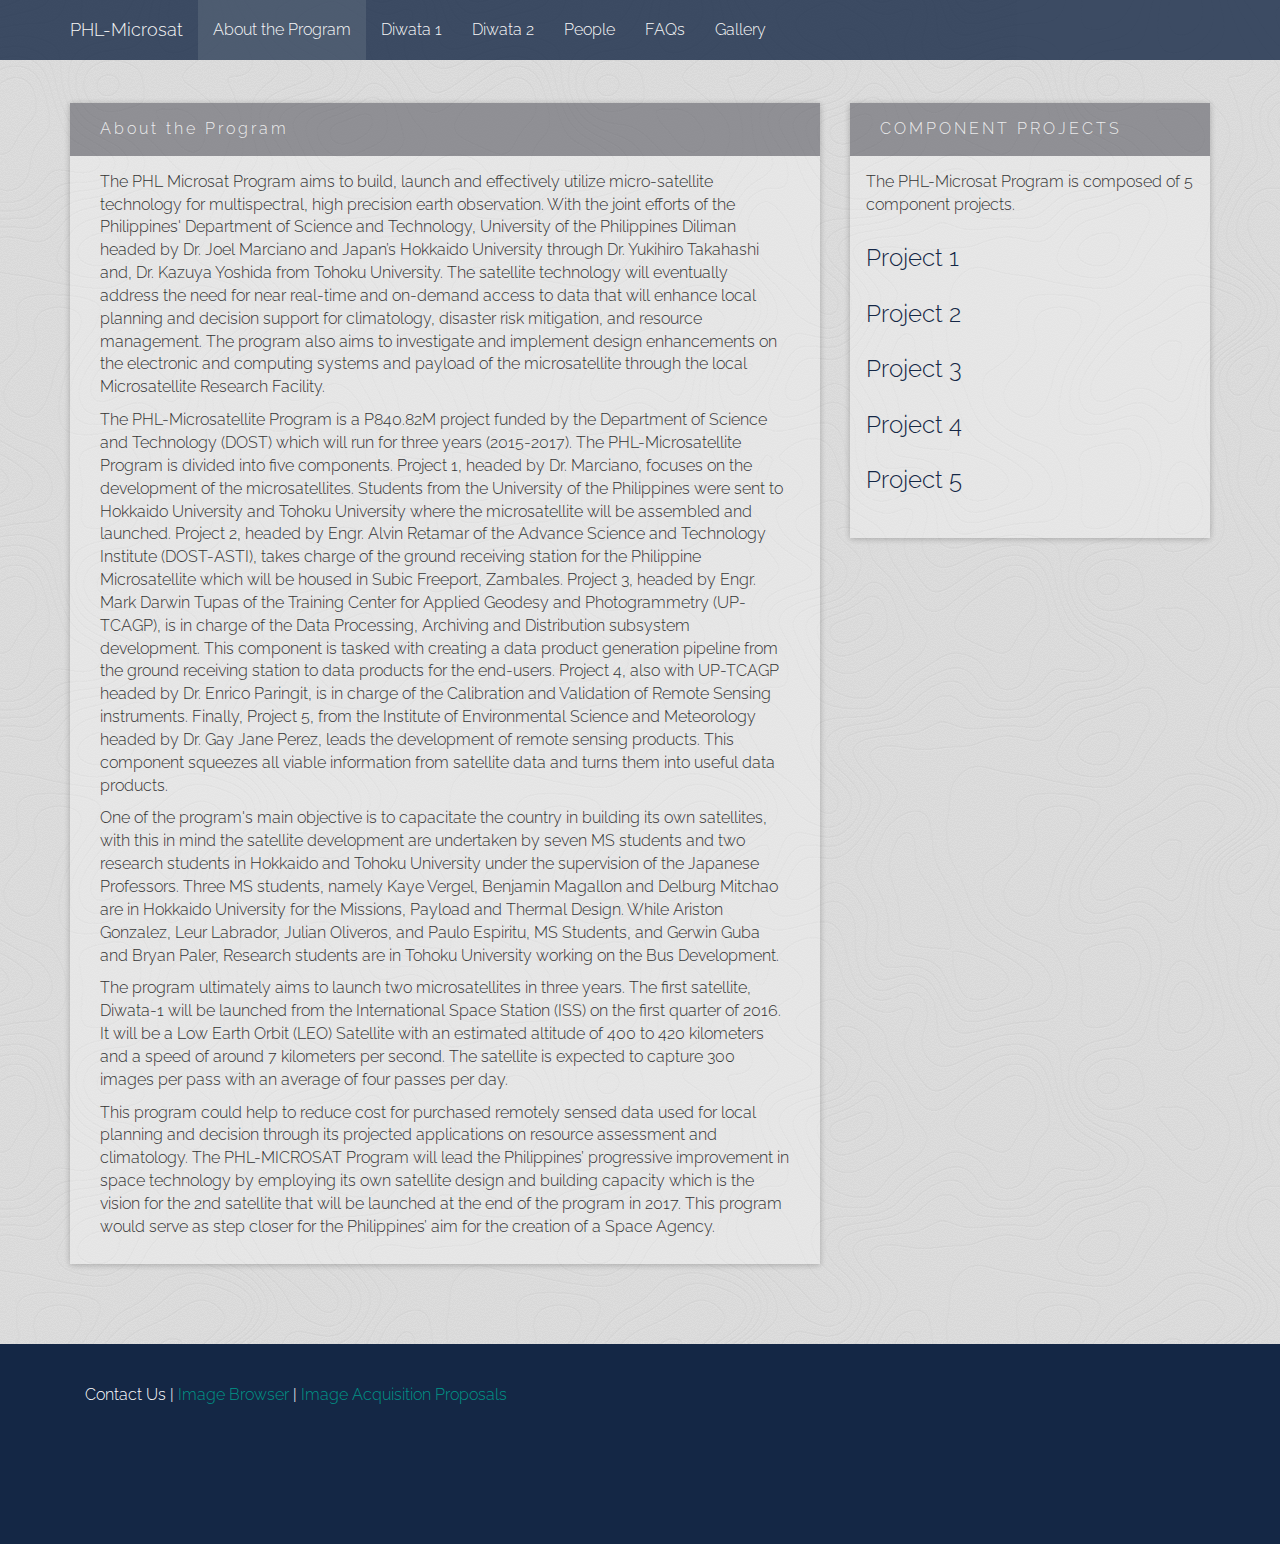
==== about/index.html @ 47c24843 "Initial commit" ====
<!doctype html>
<meta charset="utf-8">
<!-- Material Design fonts -->
  <link rel="stylesheet" href="http://fonts.googleapis.com/css?family=Roboto:300,400,500,700" type="text/css">
  <link href="https://fonts.googleapis.com/icon?family=Material+Icons" rel="stylesheet">
  <link href='https://fonts.googleapis.com/css?family=Raleway|Bitter|Oxygen|Arvo|Roboto+Slab' rel='stylesheet' type='text/css'>

<link rel="stylesheet" type="text/css" href="/static/bower_components/bootstrap/dist/css/bootstrap.min.css" />
<link rel="stylesheet" type="text/css" href="/static/bower_components/bootstrap-material-design/dist/css/bootstrap-material-design.min.css"/>
<link rel="stylesheet" type="text/css" href="/static/bower_components/bootstrap-material-design/dist/css/ripples.min.css"/>

<link rel="stylesheet" type="text/css" href="/static/bower_components/ekko-lightbox/dist/ekko-lightbox.min.css"/>




<link rel="stylesheet" href="../static/css/style.css">

<title>Official Site of The PHL-Microsat Program - About</title>

<body>



<nav class="navbar navbar-inverse" id="mainNav" data-spy="affix" data-offset-top="0">

        <div class="container">
                <div class="navbar-header">
                    <button type="button" class="navbar-toggle collapsed" data-toggle="collapse" data-target="#navbar" aria-expanded="false" aria-controls="navbar">
                        <span class="sr-only">Toggle navigation</span>
                        <span class="icon-bar"></span>
                        <span class="icon-bar"></span>
                        <span class="icon-bar"></span>
                    </button>
                    <a class="navbar-brand" href="../">PHL-Microsat</a>
                </div>
            <div id="navbar" class="collapse navbar-collapse" id="mainNav">


                <ul class="nav navbar-nav">
                    <!-- <li ><a href="../">Home</a></li> -->

                    
                    <li  class="active" >
                        <a href="../about/" class="navbarLinks"><span>About the Program</span></a>
                    </li>
                    
                    <li >
                        <a href="../diwata/" class="navbarLinks"><span>Diwata 1</span></a>
                    </li>
                    
                    <li >
                        <a href="../about/#" class="navbarLinks"><span>Diwata 2</span></a>
                    </li>
                    
                    <li >
                        <a href="../people/" class="navbarLinks"><span>People</span></a>
                    </li>
                    
                    <li >
                        <a href="../faq/" class="navbarLinks"><span>FAQs</span></a>
                    </li>
                    
                    <li >
                        <a href="../gallery/" class="navbarLinks"><span>Gallery</span></a>
                    </li>
                    
                </ul>
            </div>
           
        </div>
    </nav> 

    <div class="container">
        <div class="main-content page">
            
<br />
<div class="row">
    <div class="col-md-8">
        <div class="panel panel-info">
            <div class="panel-heading">
                About the Program
            </div>
            <div class="panel-body">
                <div class="row">
                    <div class="col-md-12">
                        <p>The PHL Microsat Program aims to build, launch and effectively utilize micro-satellite technology for multispectral, high precision earth observation. With the joint efforts of the Philippines' Department of Science and Technology, University of the Philippines Diliman headed by Dr. Joel Marciano and Japan’s Hokkaido University through Dr. Yukihiro Takahashi and, Dr. Kazuya Yoshida from Tohoku University. The satellite technology will eventually address the need for near real-time and on-demand access to data that will enhance local planning and decision support for climatology, disaster risk mitigation, and resource management. The program also aims to investigate and implement design enhancements on the electronic and computing systems and payload of the microsatellite through the local Microsatellite Research Facility.</p>
<p>The PHL-Microsatellite Program is a P840.82M project funded by the Department of Science and Technology (DOST) which will run for three years (2015-2017). The PHL-Microsatellite Program is divided into five components. Project 1, headed by Dr. Marciano, focuses on the development of the microsatellites. Students from the University of the Philippines were sent to Hokkaido University and Tohoku University where the microsatellite will be assembled and launched. Project 2, headed by Engr. Alvin Retamar of the Advance Science and Technology Institute (DOST-ASTI), takes charge of the ground receiving station for the Philippine Microsatellite which will be housed in Subic Freeport, Zambales. Project 3, headed by Engr. Mark Darwin Tupas of the Training Center for Applied Geodesy and Photogrammetry (UP-TCAGP), is in charge of the Data Processing, Archiving and Distribution subsystem development. This component is tasked with creating a data product generation pipeline from the ground receiving station to data products for the end-users. Project 4, also with UP-TCAGP headed by Dr. Enrico Paringit, is in charge of the Calibration and Validation of Remote Sensing instruments. Finally, Project 5, from the Institute of Environmental Science and Meteorology headed by Dr. Gay Jane Perez, leads the development of remote sensing products. This component squeezes all viable information from satellite data and turns them into useful data products.</p>
<p>One of the program's main objective is to capacitate the country in building its own satellites, with this in mind the satellite development are undertaken by seven MS students and two research students in Hokkaido and Tohoku University under the supervision of the Japanese Professors. Three MS students, namely Kaye Vergel, Benjamin Magallon and Delburg Mitchao are in Hokkaido University for the Missions, Payload and Thermal Design. While Ariston Gonzalez, Leur Labrador, Julian Oliveros, and Paulo Espiritu, MS Students, and Gerwin Guba and Bryan Paler, Research students are in Tohoku University working on the Bus Development.</p>
<p>The program ultimately aims to launch two microsatellites in three years. The first satellite, Diwata-1 will be launched from the International Space Station (ISS) on the first quarter of 2016. It will be a Low Earth Orbit (LEO) Satellite with an estimated altitude of 400 to 420 kilometers and a speed of around 7 kilometers per second. The satellite is expected to capture 300 images per pass with an average of four passes per day.</p>
<p>This program could help to reduce cost for purchased remotely sensed data used for local planning and decision through its projected applications on resource assessment and climatology. The PHL-MICROSAT Program will lead the Philippines’ progressive improvement in space technology by employing its own satellite design and building capacity which is the vision for the 2nd satellite that will be launched at the end of the program in 2017. This program would serve as step closer for the Philippines’ aim for the creation of a Space Agency.</p>

                    </div>
                </div>
            </div>
        </div>
    </div>
    <div class="col-md-4">
        <div class="panel panel-info">

            <div class="panel-heading">
                COMPONENT PROJECTS
            </div>

              <div class="panel-body projectsBody">
                    
                     <!-- List group -->
            <ul class="list-group">
            <li class="list-group-item"><p>The PHL-Microsat Program is composed of 5 component projects.</p></li>

                     
    
    
        <li class="list-group-item projectsLi">
            <div class="row">
                <div class="col-md-12">
                    <a href="/projects/project-1">
                        <h3>Project 1</h3>
                        <p></p>
                    </a>
                </div>
            </div>
        </li>
    
        <li class="list-group-item projectsLi">
            <div class="row">
                <div class="col-md-12">
                    <a href="/projects/project-2">
                        <h3>Project 2</h3>
                        <p></p>
                    </a>
                </div>
            </div>
        </li>
    
        <li class="list-group-item projectsLi">
            <div class="row">
                <div class="col-md-12">
                    <a href="/projects/project-3">
                        <h3>Project 3</h3>
                        <p></p>
                    </a>
                </div>
            </div>
        </li>
    
        <li class="list-group-item projectsLi">
            <div class="row">
                <div class="col-md-12">
                    <a href="/projects/project-4">
                        <h3>Project 4</h3>
                        <p></p>
                    </a>
                </div>
            </div>
        </li>
    
        <li class="list-group-item projectsLi">
            <div class="row">
                <div class="col-md-12">
                    <a href="/projects/project-5">
                        <h3>Project 5</h3>
                        <p></p>
                    </a>
                </div>
            </div>
        </li>
    

            </ul>

              </div>
            
        </div>
    </div>
</div>

        </div>
    </div>

    <footer class="footer">
        <div class="container">
            <div class="row">
                <div class="col-md-12">
                    Contact Us | <a target="_blank" class='footer-link' href="http://phl-microsat.cloudapp.net/libra"> Image Browser</a> | <a target="_blank" class='footer-link' href="http://phl-microsat.cloudapp.net/tasking">Image Acquisition Proposals</a>
                </div>
            </div>
        </div>
    </footer>


    <script type="text/javascript" src="/static/bower_components/jquery/dist/jquery.min.js"></script>
    <script type="text/javascript" src="/static/bower_components/bootstrap/dist/js/bootstrap.min.js"></script>

    <script type="text/javascript" src="/static/bower_components/bootstrap-material-design/dist/js/material.min.js"></script>
    <script type="text/javascript" src="/static/bower_components/bootstrap-material-design/dist/js/ripples.min.js"></script>

    
    <script type="text/javascript" src="/static/bower_components/ekko-lightbox/dist/ekko-lightbox.min.js"></script>


    <script type="text/javascript">
        //initialize material design 
        $.material.init();

        //lightbox gallery
        $(document).delegate('*[data-toggle="lightbox"]', 'click', function(event) {
            event.preventDefault();
            $(this).ekkoLightbox({
                left_arrow_class:".glyphicon .glyphicon-chevron-left .gallery_arrow",
                right_arrow_class:".glyphicon .glyphicon-chevron-right .gallery_arrow"
            });

        });

        //scroll navbar effect
        $(window).scroll(function(){

          var scroll = $(window).scrollTop();

          if (scroll > 200 ) {
            $('nav').css('opacity','1');
          }

          if (scroll <= 200 ) {
            $('nav').css('opacity','0.8');
         }

        });

    </script>
</body>
---- static/bower_components/bootstrap-material-design/dist/css/ripples.min.css ----
.withripple{position:relative}.ripple-container{position:absolute;top:0;left:0;z-index:1;width:100%;height:100%;overflow:hidden;border-radius:inherit;pointer-events:none}.ripple{position:absolute;width:20px;height:20px;margin-left:-10px;margin-top:-10px;border-radius:100%;background-color:#000;background-color:rgba(0,0,0,.05);-webkit-transform:scale(1);-ms-transform:scale(1);-o-transform:scale(1);transform:scale(1);-webkit-transform-origin:50%;-ms-transform-origin:50%;-o-transform-origin:50%;transform-origin:50%;opacity:0;pointer-events:none}.ripple.ripple-on{-webkit-transition:opacity .15s ease-in 0s,-webkit-transform .5s cubic-bezier(.4,0,.2,1) .1s;-o-transition:opacity .15s ease-in 0s,-o-transform .5s cubic-bezier(.4,0,.2,1) .1s;transition:opacity .15s ease-in 0s,transform .5s cubic-bezier(.4,0,.2,1) .1s;opacity:.1}.ripple.ripple-out{-webkit-transition:opacity .1s linear 0s!important;-o-transition:opacity .1s linear 0s!important;transition:opacity .1s linear 0s!important;opacity:0}
/*# sourceMappingURL=ripples.min.css.map */
---- static/css/style.css ----
html {
    position: relative;
    min-height: 100%;
}

body {
    font-family: 'Raleway', sans-serif;
    font-size: 16px;
    margin-bottom: 200px;
    background-image: url("../images/bg.png");
}

body > .container {
    padding: 0px 15px 60px;
}

h1,
h2,
h3,
h4,
h5,
h6 {
    font-family: 'Raleway', sans-serif;
}

p,
div {
    font-family: 'Raleway', sans-serif;
}


/*--links styles and effects--*/

.introRow a,
.galleryRow a {
    color: rgba(69, 68, 68, 0.8);
}

.newsRow a {
    color: rgba(20, 39, 69, 1);
}

a:hover {
    color: #142745;
}

a:hover {
    text-decoration: none;
}

.footer-link a:hover {
    color: rgba(69, 68, 68, 0.8);
    text-decoration: none;
}
.newsRow li b {
    text-transform: uppercase;
}


/*--general panel style--*/

.panel.panel-info>.panel-heading {
    font-family: 'Raleway', sans-serif;
    background-color: rgba(14, 14, 27, 0.4);
}

.panel>.panel-body {
    padding: 15px 30px;
}

.panel>.panel-heading {
    padding: 15px 30px;
    letter-spacing: 3px;
}

.panel>.intro {
    font-size: 20px;
    padding: 10px 30px;
}


/*--footer styles--*/

.footer {
    position: absolute;
    padding: 40px 0;
    bottom: 0;
    width: 100%;
    /* Set the fixed height of the footer here */
    height: 200px;
    color: #fefefe;
    background-color: #142745;
}

.footer > .container {
    padding-right: 30px;
    padding-left: 30px;
}


/*--Gallery Styles--*/

.modal-dialog {
    width: 690px;
}

.gallery_arrow:hover {
    color: #AEA4A4;
}


/*--navbar hover eff--*/

.navbarLinks span:hover {
    border-bottom: solid rgba(255, 255, 255, 0.6);
    border-width: 1px;
}


/*--list-group-item for news--*/

.panel>.list-group .list-group-item,
.panel>.panel-collapse>.list-group .list-group-item {
    position: relative;
    display: block;
    padding: 10px 15px;
    margin-bottom: -1px;
    background-color: rgba(255, 255, 255, 0.31);
    border: solid #ddd;
    border-width: 1px 0px 1px 0px;
}

.panel>.list-group .list-group-item:hover {
    background-color: rgba(101, 101, 101, 0.3);
}


/*--general panel style--*/

.panel {
    background-color: rgba(255, 255, 255, 0.31);
}

.panel,
.panel-heading {
    border-radius: 0px;
}


/*--Image Banner--*/

#mainNav {
    background-color: rgba(20, 39, 69, 1);
    transition: opacity 1s ease;
    opacity: 0.8;
}

.intro-img {
    margin: auto;
    padding-top: 2%;
}

.bannerPanel {
    background-color: rgba(255, 255, 255, 1);
}

.masthead {
    background-color: white;
}

.masthead img {
    margin: auto;
}


/*--affix nav class--*/

.affix {
    position: fixed;
    z-index: 500;
    top: 0px;
    width: 100%;
}


/*--Project Components panel--*/

.projectsLi:hover {
    background-color: rgba(101, 101, 101, 0.3);
    border: solid #ddd;
    border-width: 0px 0px 2px 0px;
}

.panel>.projectsBody {
    padding: 15px 0px;
}

.projectsBody a {
    color: #142745;
}


/*--Project Leader Card--*/

@media screen and (min-width: 1200px) {
    .leaderDiv {
        margin-right: 1%;
        margin-left: 1%;
        width: 18%;
        height: 27em;
    }
}

@media (min-width:751px) and (max-width: 1199px) {
    .leaderDiv {
        margin: 1%;
        height: 30em;
        width: 30%;
        height: 30em;
    }
}

@media (min-width:620px) and (max-width: 750px) {
    .leaderDiv {
        height: 30em;
        margin: 1%;
        width: 45%;
    }
}

@media (max-width:619px){
    .leaderDiv {
        height: 32em;
        margin-top: 2%;
        width: 80%;
        margin-left: 10%;
    }
}

.leaderDiv {
padding: 15px;
background-color: rgba(241, 240, 248, 0.37);
box-shadow: 1px 1px 2px #888;

}

.thumbnail {
    padding: 1px;
    border: thin solid rgba(92, 35, 35, 0.08);
    border-radius: 3px;
    box-shadow: 0px 0px 1px 0px rgba(84, 80, 80, 0.46);
}

.caption p{
    font-size: 0.75em;
}

.leaderDiv h5{
color: rgb(20, 39, 69);
}

.leaderDiv h4{
    color:#4D4B4B;
}
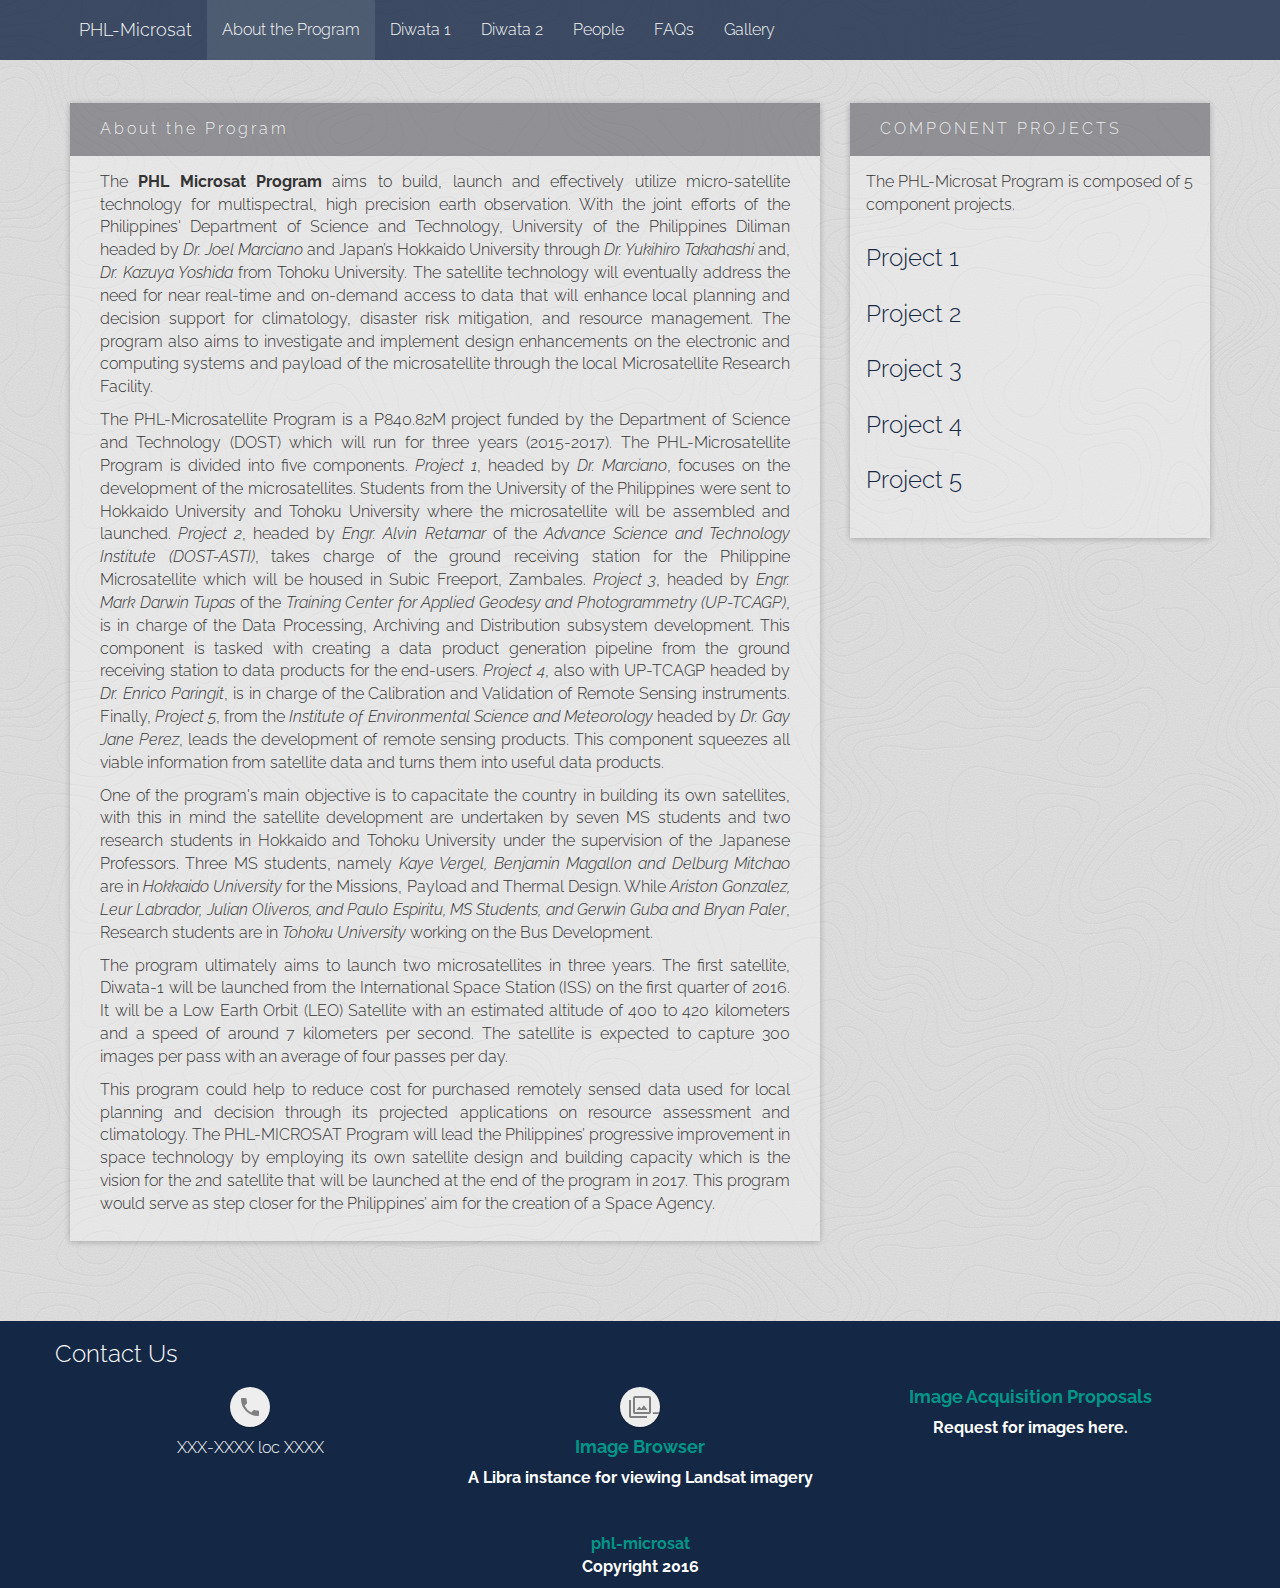
==== commit d7fc504d: "Synchronized build" ====
--- a/about/index.html
+++ b/about/index.html
@@ -24,7 +24,7 @@
 
 <nav class="navbar navbar-inverse" id="mainNav" data-spy="affix" data-offset-top="0">
 
-        <div class="container">
+        <div class="navContainer">
                 <div class="navbar-header">
                     <button type="button" class="navbar-toggle collapsed" data-toggle="collapse" data-target="#navbar" aria-expanded="false" aria-controls="navbar">
                         <span class="sr-only">Toggle navigation</span>
@@ -83,10 +83,10 @@
             </div>
             <div class="panel-body">
                 <div class="row">
-                    <div class="col-md-12">
-                        <p>The PHL Microsat Program aims to build, launch and effectively utilize micro-satellite technology for multispectral, high precision earth observation. With the joint efforts of the Philippines' Department of Science and Technology, University of the Philippines Diliman headed by Dr. Joel Marciano and Japan’s Hokkaido University through Dr. Yukihiro Takahashi and, Dr. Kazuya Yoshida from Tohoku University. The satellite technology will eventually address the need for near real-time and on-demand access to data that will enhance local planning and decision support for climatology, disaster risk mitigation, and resource management. The program also aims to investigate and implement design enhancements on the electronic and computing systems and payload of the microsatellite through the local Microsatellite Research Facility.</p>
-<p>The PHL-Microsatellite Program is a P840.82M project funded by the Department of Science and Technology (DOST) which will run for three years (2015-2017). The PHL-Microsatellite Program is divided into five components. Project 1, headed by Dr. Marciano, focuses on the development of the microsatellites. Students from the University of the Philippines were sent to Hokkaido University and Tohoku University where the microsatellite will be assembled and launched. Project 2, headed by Engr. Alvin Retamar of the Advance Science and Technology Institute (DOST-ASTI), takes charge of the ground receiving station for the Philippine Microsatellite which will be housed in Subic Freeport, Zambales. Project 3, headed by Engr. Mark Darwin Tupas of the Training Center for Applied Geodesy and Photogrammetry (UP-TCAGP), is in charge of the Data Processing, Archiving and Distribution subsystem development. This component is tasked with creating a data product generation pipeline from the ground receiving station to data products for the end-users. Project 4, also with UP-TCAGP headed by Dr. Enrico Paringit, is in charge of the Calibration and Validation of Remote Sensing instruments. Finally, Project 5, from the Institute of Environmental Science and Meteorology headed by Dr. Gay Jane Perez, leads the development of remote sensing products. This component squeezes all viable information from satellite data and turns them into useful data products.</p>
-<p>One of the program's main objective is to capacitate the country in building its own satellites, with this in mind the satellite development are undertaken by seven MS students and two research students in Hokkaido and Tohoku University under the supervision of the Japanese Professors. Three MS students, namely Kaye Vergel, Benjamin Magallon and Delburg Mitchao are in Hokkaido University for the Missions, Payload and Thermal Design. While Ariston Gonzalez, Leur Labrador, Julian Oliveros, and Paulo Espiritu, MS Students, and Gerwin Guba and Bryan Paler, Research students are in Tohoku University working on the Bus Development.</p>
+                    <div class="col-md-12 text-justify">
+                        <p>The <strong>PHL Microsat Program</strong> aims to build, launch and effectively utilize micro-satellite technology for multispectral, high precision earth observation. With the joint efforts of the Philippines' Department of Science and Technology, University of the Philippines Diliman headed by <em>Dr. Joel Marciano</em> and Japan’s Hokkaido University through <em>Dr. Yukihiro Takahashi</em> and, <em>Dr. Kazuya Yoshida</em> from Tohoku University. The satellite technology will eventually address the need for near real-time and on-demand access to data that will enhance local planning and decision support for climatology, disaster risk mitigation, and resource management. The program also aims to investigate and implement design enhancements on the electronic and computing systems and payload of the microsatellite through the local Microsatellite Research Facility.</p>
+<p>The PHL-Microsatellite Program is a P840.82M project funded by the Department of Science and Technology (DOST) which will run for three years (2015-2017). The PHL-Microsatellite Program is divided into five components. <em>Project 1</em>, headed by <em>Dr. Marciano</em>, focuses on the development of the microsatellites. Students from the University of the Philippines were sent to Hokkaido University and Tohoku University where the microsatellite will be assembled and launched. <em>Project 2</em>, headed by <em>Engr. Alvin Retamar</em> of the <em>Advance Science and Technology Institute (DOST-ASTI)</em>, takes charge of the ground receiving station for the Philippine Microsatellite which will be housed in Subic Freeport, Zambales. <em>Project 3</em>, headed by <em>Engr. Mark Darwin Tupas</em> of the <em>Training Center for Applied Geodesy and Photogrammetry (UP-TCAGP)</em>, is in charge of the Data Processing, Archiving and Distribution subsystem development. This component is tasked with creating a data product generation pipeline from the ground receiving station to data products for the end-users. <em>Project 4</em>, also with UP-TCAGP headed by <em>Dr. Enrico Paringit</em>, is in charge of the Calibration and Validation of Remote Sensing instruments. Finally, <em>Project 5</em>, from the <em>Institute of Environmental Science and Meteorology</em> headed by <em>Dr. Gay Jane Perez</em>, leads the development of remote sensing products. This component squeezes all viable information from satellite data and turns them into useful data products.</p>
+<p>One of the program's main objective is to capacitate the country in building its own satellites, with this in mind the satellite development are undertaken by seven MS students and two research students in Hokkaido and Tohoku University under the supervision of the Japanese Professors. Three MS students, namely <em>Kaye Vergel, Benjamin Magallon and Delburg Mitchao</em> are in <em>Hokkaido University</em> for the Missions, Payload and Thermal Design. While <em>Ariston Gonzalez, Leur Labrador, Julian Oliveros, and Paulo Espiritu, MS Students, and Gerwin Guba and Bryan Paler</em>, Research students are in <em>Tohoku University</em> working on the Bus Development.</p>
 <p>The program ultimately aims to launch two microsatellites in three years. The first satellite, Diwata-1 will be launched from the International Space Station (ISS) on the first quarter of 2016. It will be a Low Earth Orbit (LEO) Satellite with an estimated altitude of 400 to 420 kilometers and a speed of around 7 kilometers per second. The satellite is expected to capture 300 images per pass with an average of four passes per day.</p>
 <p>This program could help to reduce cost for purchased remotely sensed data used for local planning and decision through its projected applications on resource assessment and climatology. The PHL-MICROSAT Program will lead the Philippines’ progressive improvement in space technology by employing its own satellite design and building capacity which is the vision for the 2nd satellite that will be launched at the end of the program in 2017. This program would serve as step closer for the Philippines’ aim for the creation of a Space Agency.</p>
 
@@ -178,15 +178,50 @@
         </div>
     </div>
 
-    <footer class="footer">
+    <div id="footer">
         <div class="container">
             <div class="row">
-                <div class="col-md-12">
-                    Contact Us | <a target="_blank" class='footer-link' href="http://phl-microsat.cloudapp.net/libra"> Image Browser</a> | <a target="_blank" class='footer-link' href="http://phl-microsat.cloudapp.net/tasking">Image Acquisition Proposals</a>
-                </div>
-            </div>
-        </div>
-    </footer>
+                <h3 class="footertext">Contact Us</h3>
+                  <div class="col-md-4">
+                    <center>
+                      <h4 class="footertext">
+                        <p class="bs-component btn-group-sm">
+                            <a href="javascript:void(0)" class="btn btn-default btn-fab" id="phoneIcon"><i class="material-icons">phone</i></a>
+                        </p>
+                        </h4>
+                      <p class="footertext">XXX-XXXX loc XXXX<br>
+                    </center>
+                  </div>
+                  <div class="col-md-4">
+                    <center>
+                    <h4 class="footertext">
+                        <p class="bs-component btn-group-sm">
+                            <a href="javascript:void(0)" class="btn btn-default btn-fab" id="phoneIcon"><i class="material-icons">filter-center-focus</i></a>
+                        </p>
+                        </h4>
+                      <h4 class="footertext">
+                        <strong><a target="_blank" class='footer-link' href="http://phl-microsat.cloudapp.net/libra">Image Browser</a></a>
+                      </h4>
+                      <p class="footertext">A Libra instance for viewing Landsat imagery</p>
+                      <br>
+                    </center>
+                  </div>
+                  <div class="col-md-4">
+                    <center>
+                      <h4 class="footertext">
+                        <strong><a target="_blank" class='footer-link' href="http://phl-microsat.cloudapp.net/tasking">Image Acquisition Proposals</a></strong>
+                      </h4>
+                      <p class="footertext">Request for images here.<br>
+                    </center>
+                  </div>
+                </div>
+                <div class="row">
+                <p><center><a href="#">phl-microsat</a> <p class="footertext">Copyright 2016</p></center></p>
+                </div>
+            </div>
+        </div>
+    </div>    
+
 
 
     <script type="text/javascript" src="/static/bower_components/jquery/dist/jquery.min.js"></script>
--- a/static/css/style.css
+++ b/static/css/style.css
@@ -6,7 +6,6 @@
 body {
     font-family: 'Raleway', sans-serif;
     font-size: 16px;
-    margin-bottom: 200px;
     background-image: url("../images/bg.png");
 }
 
@@ -116,6 +115,27 @@
     border-width: 1px;
 }
 
+/*--nav container div--*/
+.navContainer{
+    margin-left:5%;
+    transition: margin 0.5s ease-out ;
+}
+
+
+@media screen and (min-width: 800){
+    .navContainer{
+        margin-left:5%;
+    }
+
+}
+
+@media (max-width:801px){
+    .navContainer{
+        margin-left:0%;
+    } 
+}
+
+
 
 /*--list-group-item for news--*/
 
@@ -151,7 +171,7 @@
 
 #mainNav {
     background-color: rgba(20, 39, 69, 1);
-    transition: opacity 1s ease;
+    transition: opacity 1s ease-out;
     opacity: 0.8;
 }
 
@@ -166,10 +186,21 @@
 
 .masthead {
     background-color: white;
+    display:block;
+    transition: display 2s ease;
 }
 
 .masthead img {
     margin: auto;
+    width:50%;
+    height:auto;
+    margin-bottom: 0.5em;
+}
+
+@media (max-width:767px){
+    .masthead{
+        display:none;
+    }
 }
 
 
@@ -201,11 +232,25 @@
 
 
 /*--Project Leader Card--*/
+.leaderDiv {
+	margin: 1%;
+	padding: 15px;
+	background-color: rgba(241, 240, 248, 0.37);
+	box-shadow: 1px 1px 2px #888;
+
+}
+
+.peopleRow{
+    margin-top:0.5%;
+    margin-bottom:0.5%;
+}
 
 @media screen and (min-width: 1200px) {
     .leaderDiv {
+/*    	margin-top: 1%;
         margin-right: 1%;
-        margin-left: 1%;
+        margin-left: 1%;*/
+        margin:1%;
         width: 18%;
         height: 27em;
     }
@@ -237,13 +282,6 @@
     }
 }
 
-.leaderDiv {
-padding: 15px;
-background-color: rgba(241, 240, 248, 0.37);
-box-shadow: 1px 1px 2px #888;
-
-}
-
 .thumbnail {
     padding: 1px;
     border: thin solid rgba(92, 35, 35, 0.08);
@@ -261,4 +299,75 @@
 
 .leaderDiv h4{
     color:#4D4B4B;
-}+}
+
+/*--Diwata images--*/
+.diwataImg img{
+    margin:auto;
+}
+
+.diwataImgDiv{
+    margin-bottom:5%; 
+}
+
+/*--Project Profile--*/
+.projectProfile hr{
+    border-color: rgba(96, 92, 92, 0.2);
+    border-width: 2px;
+    margin-top: 10px;
+    margin-bottom: 0px;
+}
+
+.projectProfile h3{
+    color:#142745;
+}
+
+.crumbProfile{
+    margin:2px;
+    padding: 0px;
+    color: white;
+    background-color:transparent;
+}
+
+.breadcrumb > .active {
+    color: white;
+}
+
+.crumbProfile a{
+    color:white;
+}
+
+.breadcrumb a:hover{
+    color:#142745;
+}
+
+/*--faqs--*/
+.faqPanel b{
+    color:rgb(155, 62, 62);;
+}
+
+/*--footer--*/
+
+#footer{
+    background-color:#142745;
+    color:white;
+}
+
+#footer span{
+    margin-left:2%;
+}
+
+/*#footer a{
+    color:white;
+}
+
+#footer a:hover{
+    color:rgb(171, 171, 171);
+}*/
+
+#phoneIcon{
+    color:grey;
+}
+
+
+
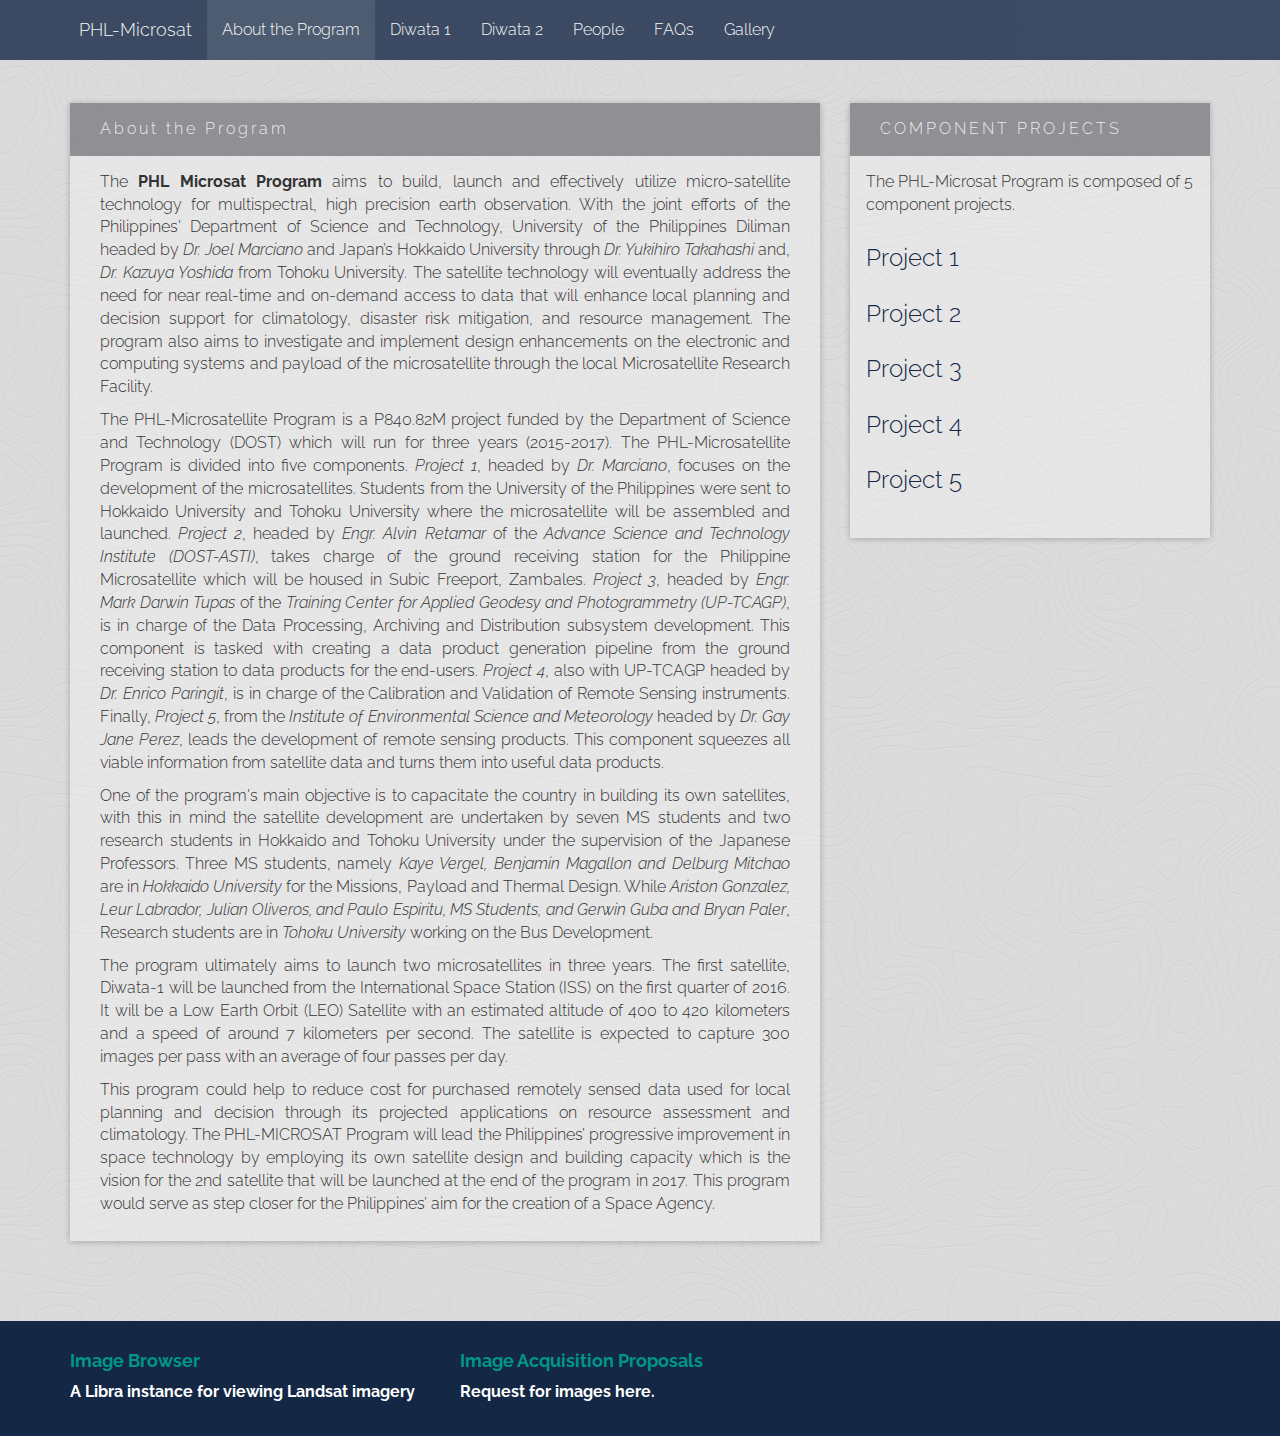
==== commit 20a79a71: "Synchronized build" ====
--- a/about/index.html
+++ b/about/index.html
@@ -181,8 +181,8 @@
     <div id="footer">
         <div class="container">
             <div class="row">
-                <h3 class="footertext">Contact Us</h3>
-                  <div class="col-md-4">
+                <h3 class="footertext"></h3>
+<!--                   <div class="col-md-4">
                     <center>
                       <h4 class="footertext">
                         <p class="bs-component btn-group-sm">
@@ -191,12 +191,12 @@
                         </h4>
                       <p class="footertext">XXX-XXXX loc XXXX<br>
                     </center>
-                  </div>
+                  </div> -->
                   <div class="col-md-4">
-                    <center>
+                    <!-- <center> -->
                     <h4 class="footertext">
                         <p class="bs-component btn-group-sm">
-                            <a href="javascript:void(0)" class="btn btn-default btn-fab" id="phoneIcon"><i class="material-icons">filter-center-focus</i></a>
+                            <!-- <a href="javascript:void(0)" class="btn btn-default btn-fab" id="phoneIcon"><i class="material-icons">filter-center-focus</i></a> -->
                         </p>
                         </h4>
                       <h4 class="footertext">
@@ -204,19 +204,19 @@
                       </h4>
                       <p class="footertext">A Libra instance for viewing Landsat imagery</p>
                       <br>
-                    </center>
+                    <!-- </center> -->
                   </div>
                   <div class="col-md-4">
-                    <center>
+                    <!-- <center> -->
                       <h4 class="footertext">
                         <strong><a target="_blank" class='footer-link' href="http://phl-microsat.cloudapp.net/tasking">Image Acquisition Proposals</a></strong>
                       </h4>
                       <p class="footertext">Request for images here.<br>
-                    </center>
+                    <!-- </center> -->
                   </div>
                 </div>
                 <div class="row">
-                <p><center><a href="#">phl-microsat</a> <p class="footertext">Copyright 2016</p></center></p>
+     <!--            <p><center><a href="#">phl-microsat</a> <p class="footertext">Copyright 2016</p></center></p> -->
                 </div>
             </div>
         </div>
